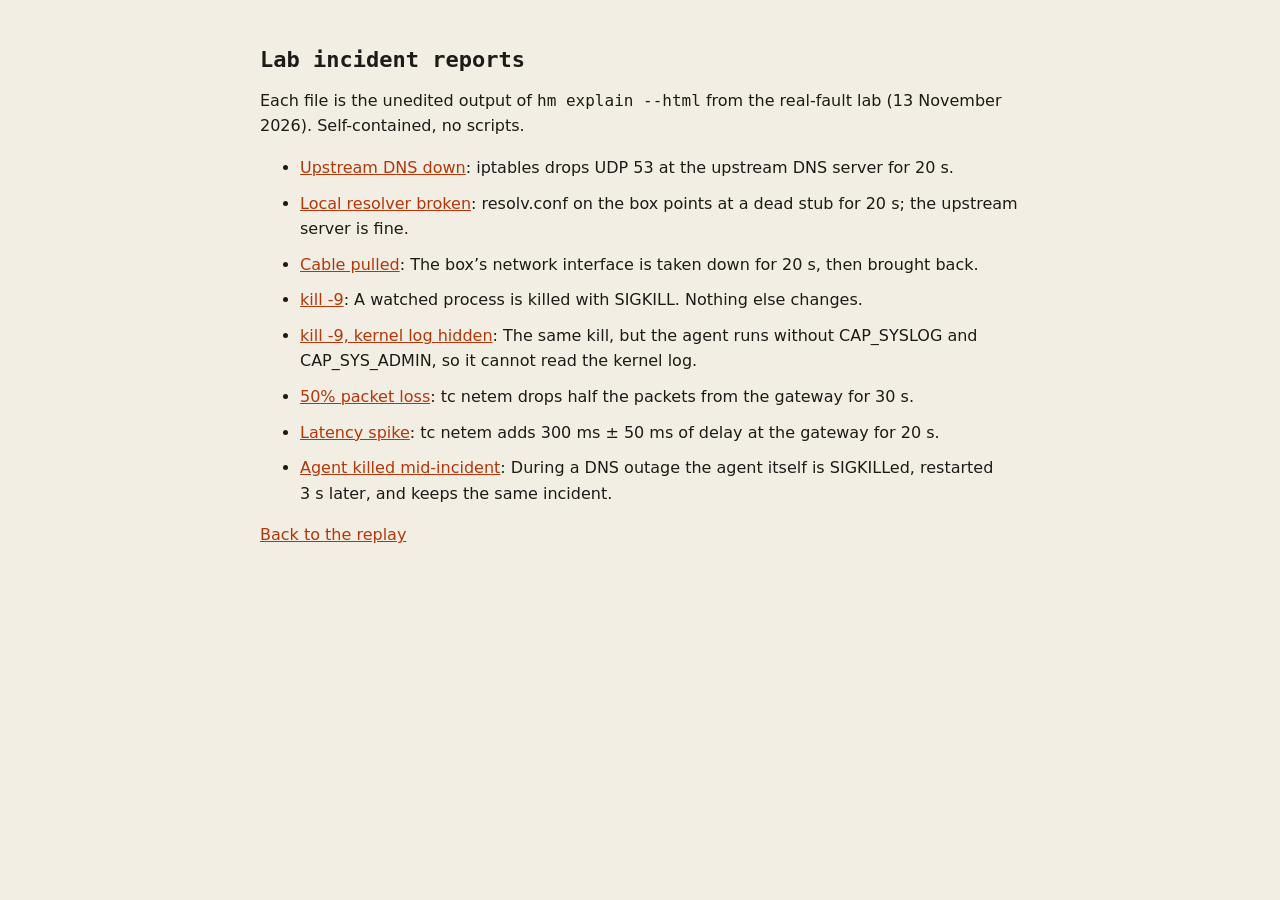
==== site/reports/index.html @ 1110263c "Hostmortem showcase: replayable real lab incidents, docs, site Co-Authored-By: Claude Opus 5.5 <nore" ====
<!doctype html><html lang="en"><head><meta charset="utf-8"><meta name="viewport" content="width=device-width,initial-scale=1">
<title>Hostmortem lab reports</title><link rel="icon" href="../favicon.svg" type="image/svg+xml">
<style>:root{color-scheme:light dark;--bg:#f2eee4;--fg:#1d1b17;--a:#b3370a}@media (prefers-color-scheme:dark){:root{--bg:#13120f;--fg:#ece6d8;--a:#ff8a57}}
body{background:var(--bg);color:var(--fg);font:16px/1.6 system-ui,sans-serif;max-width:760px;margin:0 auto;padding:32px 16px}h1{font:600 22px ui-monospace,Menlo,monospace}a{color:var(--a)}li{margin:10px 0}</style></head>
<body><main><h1>Lab incident reports</h1><p>Each file is the unedited output of <code>hm explain --html</code> from the real-fault lab (13 November 2026). Self-contained, no scripts.</p><ul><li><a href="dns_upstream.html">Upstream DNS down</a>: iptables drops UDP 53 at the upstream DNS server for 20 s.</li><li><a href="dns_local.html">Local resolver broken</a>: resolv.conf on the box points at a dead stub for 20 s; the upstream server is fine.</li><li><a href="link_down.html">Cable pulled</a>: The box’s network interface is taken down for 20 s, then brought back.</li><li><a href="kill9.html">kill -9</a>: A watched process is killed with SIGKILL. Nothing else changes.</li><li><a href="missing_kmsg.html">kill -9, kernel log hidden</a>: The same kill, but the agent runs without CAP_SYSLOG and CAP_SYS_ADMIN, so it cannot read the kernel log.</li><li><a href="packet_loss.html">50% packet loss</a>: tc netem drops half the packets from the gateway for 30 s.</li><li><a href="latency.html">Latency spike</a>: tc netem adds 300 ms ± 50 ms of delay at the gateway for 20 s.</li><li><a href="agent_crash.html">Agent killed mid-incident</a>: During a DNS outage the agent itself is SIGKILLed, restarted 3 s later, and keeps the same incident.</li></ul><p><a href="../">Back to the replay</a></p></main></body></html>
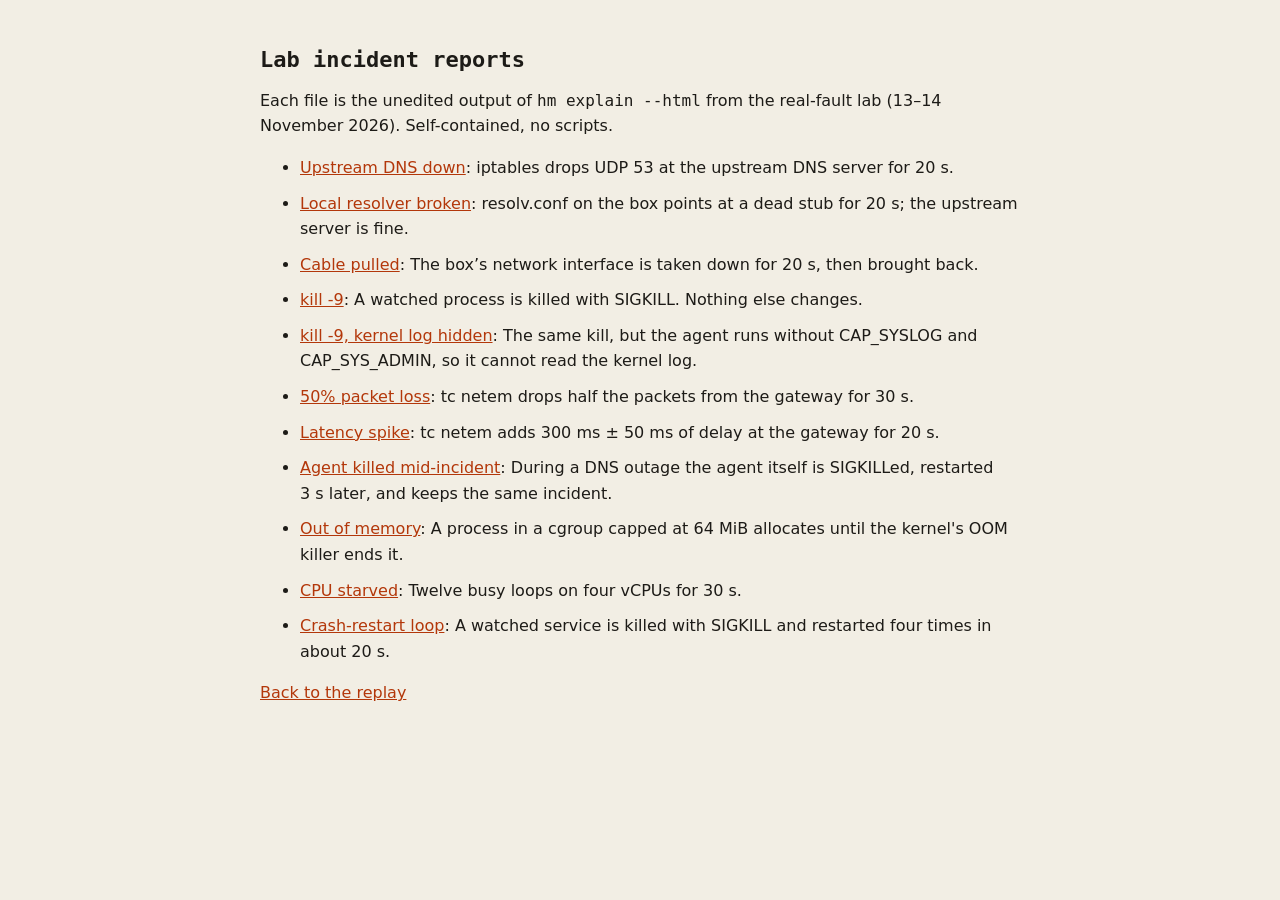
==== commit 691277e3: "11 real incidents incl. OOM kill, CPU starvation, restart loop; v0.1.0 private release; re-measured " ====
--- a/site/reports/index.html
+++ b/site/reports/index.html
@@ -2,4 +2,4 @@
 <title>Hostmortem lab reports</title><link rel="icon" href="../favicon.svg" type="image/svg+xml">
 <style>:root{color-scheme:light dark;--bg:#f2eee4;--fg:#1d1b17;--a:#b3370a}@media (prefers-color-scheme:dark){:root{--bg:#13120f;--fg:#ece6d8;--a:#ff8a57}}
 body{background:var(--bg);color:var(--fg);font:16px/1.6 system-ui,sans-serif;max-width:760px;margin:0 auto;padding:32px 16px}h1{font:600 22px ui-monospace,Menlo,monospace}a{color:var(--a)}li{margin:10px 0}</style></head>
-<body><main><h1>Lab incident reports</h1><p>Each file is the unedited output of <code>hm explain --html</code> from the real-fault lab (13 November 2026). Self-contained, no scripts.</p><ul><li><a href="dns_upstream.html">Upstream DNS down</a>: iptables drops UDP 53 at the upstream DNS server for 20 s.</li><li><a href="dns_local.html">Local resolver broken</a>: resolv.conf on the box points at a dead stub for 20 s; the upstream server is fine.</li><li><a href="link_down.html">Cable pulled</a>: The box’s network interface is taken down for 20 s, then brought back.</li><li><a href="kill9.html">kill -9</a>: A watched process is killed with SIGKILL. Nothing else changes.</li><li><a href="missing_kmsg.html">kill -9, kernel log hidden</a>: The same kill, but the agent runs without CAP_SYSLOG and CAP_SYS_ADMIN, so it cannot read the kernel log.</li><li><a href="packet_loss.html">50% packet loss</a>: tc netem drops half the packets from the gateway for 30 s.</li><li><a href="latency.html">Latency spike</a>: tc netem adds 300 ms ± 50 ms of delay at the gateway for 20 s.</li><li><a href="agent_crash.html">Agent killed mid-incident</a>: During a DNS outage the agent itself is SIGKILLed, restarted 3 s later, and keeps the same incident.</li></ul><p><a href="../">Back to the replay</a></p></main></body></html>
+<body><main><h1>Lab incident reports</h1><p>Each file is the unedited output of <code>hm explain --html</code> from the real-fault lab (13–14 November 2026). Self-contained, no scripts.</p><ul><li><a href="dns_upstream.html">Upstream DNS down</a>: iptables drops UDP 53 at the upstream DNS server for 20 s.</li><li><a href="dns_local.html">Local resolver broken</a>: resolv.conf on the box points at a dead stub for 20 s; the upstream server is fine.</li><li><a href="link_down.html">Cable pulled</a>: The box’s network interface is taken down for 20 s, then brought back.</li><li><a href="kill9.html">kill -9</a>: A watched process is killed with SIGKILL. Nothing else changes.</li><li><a href="missing_kmsg.html">kill -9, kernel log hidden</a>: The same kill, but the agent runs without CAP_SYSLOG and CAP_SYS_ADMIN, so it cannot read the kernel log.</li><li><a href="packet_loss.html">50% packet loss</a>: tc netem drops half the packets from the gateway for 30 s.</li><li><a href="latency.html">Latency spike</a>: tc netem adds 300 ms ± 50 ms of delay at the gateway for 20 s.</li><li><a href="agent_crash.html">Agent killed mid-incident</a>: During a DNS outage the agent itself is SIGKILLed, restarted 3 s later, and keeps the same incident.</li><li><a href="oom_kill.html">Out of memory</a>: A process in a cgroup capped at 64 MiB allocates until the kernel's OOM killer ends it.</li><li><a href="cpu_saturation.html">CPU starved</a>: Twelve busy loops on four vCPUs for 30 s.</li><li><a href="restart_loop.html">Crash-restart loop</a>: A watched service is killed with SIGKILL and restarted four times in about 20 s.</li></ul><p><a href="../">Back to the replay</a></p></main></body></html>
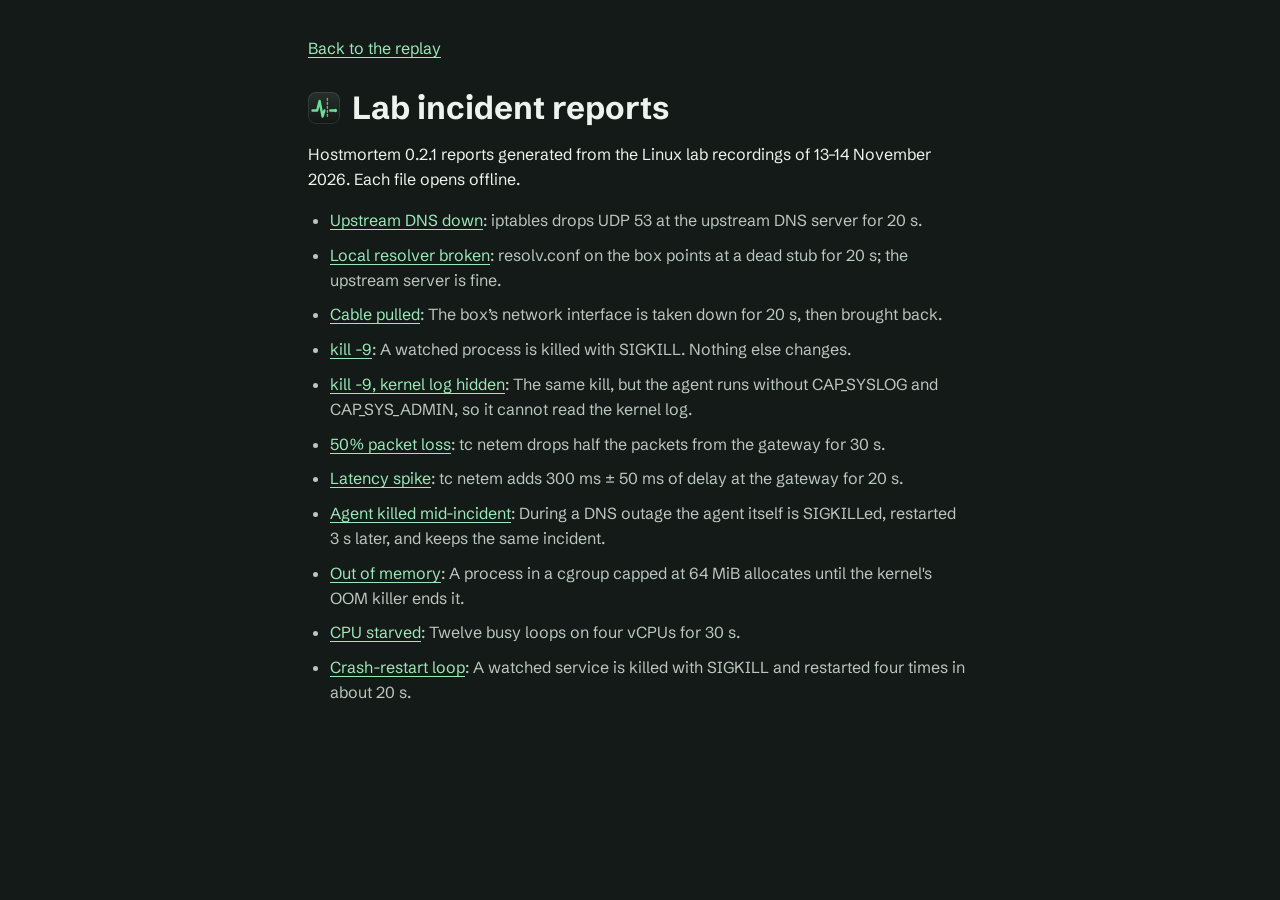
==== commit 215f61af: "Finish the Hostmortem recorder and report redesign" ====
--- a/site/reports/index.html
+++ b/site/reports/index.html
@@ -1,5 +1,11 @@
 <!doctype html><html lang="en"><head><meta charset="utf-8"><meta name="viewport" content="width=device-width,initial-scale=1">
 <title>Hostmortem lab reports</title><link rel="icon" href="../favicon.svg" type="image/svg+xml">
-<style>:root{color-scheme:light dark;--bg:#f2eee4;--fg:#1d1b17;--a:#b3370a}@media (prefers-color-scheme:dark){:root{--bg:#13120f;--fg:#ece6d8;--a:#ff8a57}}
-body{background:var(--bg);color:var(--fg);font:16px/1.6 system-ui,sans-serif;max-width:760px;margin:0 auto;padding:32px 16px}h1{font:600 22px ui-monospace,Menlo,monospace}a{color:var(--a)}li{margin:10px 0}</style></head>
-<body><main><h1>Lab incident reports</h1><p>Each file is the unedited output of <code>hm explain --html</code> from the real-fault lab (13–14 November 2026). Self-contained, no scripts.</p><ul><li><a href="dns_upstream.html">Upstream DNS down</a>: iptables drops UDP 53 at the upstream DNS server for 20 s.</li><li><a href="dns_local.html">Local resolver broken</a>: resolv.conf on the box points at a dead stub for 20 s; the upstream server is fine.</li><li><a href="link_down.html">Cable pulled</a>: The box’s network interface is taken down for 20 s, then brought back.</li><li><a href="kill9.html">kill -9</a>: A watched process is killed with SIGKILL. Nothing else changes.</li><li><a href="missing_kmsg.html">kill -9, kernel log hidden</a>: The same kill, but the agent runs without CAP_SYSLOG and CAP_SYS_ADMIN, so it cannot read the kernel log.</li><li><a href="packet_loss.html">50% packet loss</a>: tc netem drops half the packets from the gateway for 30 s.</li><li><a href="latency.html">Latency spike</a>: tc netem adds 300 ms ± 50 ms of delay at the gateway for 20 s.</li><li><a href="agent_crash.html">Agent killed mid-incident</a>: During a DNS outage the agent itself is SIGKILLed, restarted 3 s later, and keeps the same incident.</li><li><a href="oom_kill.html">Out of memory</a>: A process in a cgroup capped at 64 MiB allocates until the kernel's OOM killer ends it.</li><li><a href="cpu_saturation.html">CPU starved</a>: Twelve busy loops on four vCPUs for 30 s.</li><li><a href="restart_loop.html">Crash-restart loop</a>: A watched service is killed with SIGKILL and restarted four times in about 20 s.</li></ul><p><a href="../">Back to the replay</a></p></main></body></html>
+<link rel="stylesheet" href="../style.css">
+<style>
+main{max-width:47rem;padding-top:36px;padding-bottom:36px}
+header{display:flex;gap:12px;align-items:center;margin:22px 0 10px}
+ul{padding-left:22px;color:var(--body)}
+li{margin:10px 0}
+li a,main>a{color:var(--signal-text)}
+</style></head>
+<body><main><a href="../#examples">Back to the replay</a><header><img src="../brand/icon.svg" width="32" height="32" alt=""><h1>Lab incident reports</h1></header><p>Hostmortem 0.2.1 reports generated from the Linux lab recordings of 13–14 November 2026. Each file opens offline.</p><ul><li><a href="dns_upstream.html">Upstream DNS down</a>: iptables drops UDP 53 at the upstream DNS server for 20 s.</li><li><a href="dns_local.html">Local resolver broken</a>: resolv.conf on the box points at a dead stub for 20 s; the upstream server is fine.</li><li><a href="link_down.html">Cable pulled</a>: The box’s network interface is taken down for 20 s, then brought back.</li><li><a href="kill9.html">kill -9</a>: A watched process is killed with SIGKILL. Nothing else changes.</li><li><a href="missing_kmsg.html">kill -9, kernel log hidden</a>: The same kill, but the agent runs without CAP_SYSLOG and CAP_SYS_ADMIN, so it cannot read the kernel log.</li><li><a href="packet_loss.html">50% packet loss</a>: tc netem drops half the packets from the gateway for 30 s.</li><li><a href="latency.html">Latency spike</a>: tc netem adds 300 ms ± 50 ms of delay at the gateway for 20 s.</li><li><a href="agent_crash.html">Agent killed mid-incident</a>: During a DNS outage the agent itself is SIGKILLed, restarted 3 s later, and keeps the same incident.</li><li><a href="oom_kill.html">Out of memory</a>: A process in a cgroup capped at 64 MiB allocates until the kernel's OOM killer ends it.</li><li><a href="cpu_saturation.html">CPU starved</a>: Twelve busy loops on four vCPUs for 30 s.</li><li><a href="restart_loop.html">Crash-restart loop</a>: A watched service is killed with SIGKILL and restarted four times in about 20 s.</li></ul></main></body></html>
--- a/site/style.css
+++ b/site/style.css
@@ -0,0 +1,174 @@
+@font-face{font-family:"Schibsted Grotesk";src:url(fonts/schibsted-grotesk.woff2) format("woff2");font-weight:400 900;font-display:swap}
+@font-face{font-family:"IBM Plex Mono";src:url(fonts/ibm-plex-mono-400.woff2) format("woff2");font-weight:400;font-display:swap}
+@font-face{font-family:"IBM Plex Mono";src:url(fonts/ibm-plex-mono-500.woff2) format("woff2");font-weight:500;font-display:swap}
+
+:root{
+  color-scheme:dark;
+  --paper:#141a17;--panel:#1c2420;--well:#0b100d;--line:#36423a;
+  --ink:#edf3ee;--body:#bac7be;--muted:#97a79e;
+  --signal:#6fdc9a;--signal-text:#9be8b8;--fault:#ff7881;
+  --sans:"Schibsted Grotesk",system-ui,sans-serif;
+  --mono:"IBM Plex Mono",ui-monospace,monospace;
+  --gutter:clamp(16px,4vw,44px);
+  --rim:inset 0 1px 0 #ffffff14;
+}
+*,*::before,*::after{box-sizing:border-box}
+html{scroll-padding-top:82px;-webkit-text-size-adjust:100%}
+body{margin:0;background:var(--paper);color:var(--ink);font:16px/1.55 var(--sans)}
+h1,h2,h3,p,figure{margin:0}
+h2{font-size:clamp(25px,3vw,36px);line-height:1.1;letter-spacing:-.035em}
+h3{font-size:16px;line-height:1.35}
+code{font:500 .9em var(--mono)}
+a{color:inherit;text-underline-offset:3px}
+a:hover{color:var(--signal-text)}
+button{font:600 14px/1.15 var(--sans);cursor:pointer}
+:focus-visible{outline:2px solid var(--signal);outline-offset:3px}
+[hidden]{display:none!important}
+.skip{position:fixed;top:8px;left:12px;z-index:10;padding:8px 12px;background:var(--ink);color:var(--paper);transform:translateY(-160%)}
+.skip:focus{transform:none}
+
+.top{position:sticky;top:0;z-index:5;background:var(--paper);border-bottom:1px solid var(--line)}
+.top-inner{max-width:1248px;margin:auto;padding:9px var(--gutter);display:flex;align-items:center;justify-content:space-between;gap:14px}
+.mark{display:inline-flex;align-items:center;gap:9px;text-decoration:none;font-weight:750;font-size:19px;letter-spacing:-.035em}
+.mark img{display:block}
+.top nav{display:flex;gap:9px}
+.top nav a{display:flex;align-items:center;min-height:44px;padding:0 8px;color:var(--body);text-decoration:none;font-size:14px}
+.top nav a:hover{color:var(--ink);text-decoration:underline}
+
+main,.foot,.noscript{max-width:1248px;margin:auto;padding:0 var(--gutter)}
+main>section{padding:clamp(48px,7vw,86px) 0;border-bottom:1px solid var(--line)}
+.hero{display:grid;grid-template-columns:minmax(0,.91fr) minmax(0,1fr);gap:clamp(24px,5vw,70px);align-items:center}
+.hero h1{font-size:clamp(44px,6.3vw,94px);line-height:.94;letter-spacing:-.066em;font-weight:760;max-width:10ch}
+.lede{max-width:44ch;color:var(--body);margin:22px 0 18px;font-size:clamp(16px,1.45vw,19px)}
+.hero-link{display:inline-flex;align-items:center;min-height:44px;gap:8px;font-weight:650;color:var(--signal-text)}
+.hero-link span{padding-left:2px;text-decoration:none}
+
+.install{min-width:0;background:var(--panel);border:1px solid var(--line);border-radius:13px;padding:clamp(16px,2vw,27px);box-shadow:var(--rim)}
+.install h2{font-size:24px}
+.install-for,.install-note{color:var(--body);font-size:14px;margin:8px 0 12px}
+.install-cmd{display:flex;gap:8px;align-items:stretch}
+.install-cmd pre{flex:1;min-width:0;white-space:pre-wrap;overflow-wrap:anywhere;margin:0;padding:10px 12px;background:var(--well);border:1px solid var(--line);border-radius:6px;color:var(--signal-text);font:400 13px/1.45 var(--mono);user-select:all}
+.install-cmd code{font:inherit}
+.copy-btn,.get-primary{border:1px solid transparent;border-radius:6px;background:var(--signal);color:var(--well);padding:0 13px;min-height:44px}
+.copy-btn{min-width:76px}
+.copy-btn:hover,.get-primary:hover{background:#9be8b8;color:var(--well)}
+.copy-btn:active,.get-primary:active,.replay-btn:active,.event-buttons button:not(:disabled):active{transform:translateY(1px)}
+.install-steps{list-style:none;margin:0;padding:0;border-top:1px solid var(--line)}
+.install-steps li{display:grid;grid-template-columns:minmax(122px,auto) 1fr;gap:2px 11px;padding:6px 0;border-bottom:1px solid var(--line);align-items:baseline}
+.install-steps span{color:var(--body);font-size:13px}
+.get{margin:14px 0 0;display:flex;gap:7px 16px;align-items:center;flex-wrap:wrap;font-size:14px;font-weight:600}
+.get a{display:inline-flex;align-items:center;min-height:44px}
+.get-primary{text-decoration:none}
+
+main>.examples{padding-top:clamp(28px,4vw,48px)}
+.section-head{display:flex;align-items:end;justify-content:space-between;gap:8px 20px;margin-bottom:20px}
+.section-head>a{flex:none;color:var(--signal-text);font-size:14px;font-weight:600}
+.examples-note{color:var(--body);max-width:72ch;margin-top:7px}
+
+.picker{position:relative;display:flex;gap:4px;overflow-x:auto;padding:5px 5px 9px;margin-bottom:10px;border:1px solid var(--line);border-radius:8px;background:var(--well);scrollbar-width:thin;scrollbar-color:#52665a var(--well)}
+.picker button{position:relative;z-index:1;flex:0 0 auto;min-height:44px;padding:0 12px;border:0;border-radius:5px;background:transparent;color:var(--body)}
+.picker button:hover{color:var(--ink)}
+.picker button:focus-visible{outline-offset:-3px}
+.picker button[aria-selected=true]{color:var(--ink)}
+.picker-ink{position:absolute;top:5px;left:0;height:44px;border-radius:5px;background:#2b3830;box-shadow:inset 0 -2px var(--signal);transition:transform 170ms ease,width 170ms ease;pointer-events:none}
+
+.tape-wrap{padding:clamp(10px,2vw,22px);background:var(--panel);border:1px solid var(--line);border-radius:12px;box-shadow:var(--rim)}
+.tape-head{display:flex;align-items:center;justify-content:space-between;gap:8px 18px;margin-bottom:12px}
+.tape-what{color:var(--body);font-size:14px}
+.tape-what strong{display:block;color:var(--ink);font-size:17px}
+.tape-what .full{color:var(--signal-text);white-space:nowrap;margin-left:3px}
+.replay-btn,.event-buttons button{flex:none;padding:0 12px;min-height:44px;border:1px solid #4a5b51;border-radius:6px;background:#2b3830;color:var(--ink)}
+.replay-btn:hover,.event-buttons button:not(:disabled):hover{background:#3a4b40}
+.tape{--gutter-lane:86px;position:relative;height:228px;overflow:hidden;border:1px solid var(--line);border-radius:6px;cursor:crosshair;touch-action:pan-y;background:repeating-linear-gradient(90deg,transparent 0 47px,#1c2821 47px 48px),var(--well)}
+.tape svg{position:absolute;inset:0 10px 0 var(--gutter-lane);width:calc(100% - var(--gutter-lane) - 10px);height:100%;overflow:visible}
+.lane-names{position:absolute;inset:0 auto 0 0;width:calc(var(--gutter-lane) - 8px);border-right:1px solid var(--line);background:var(--well);pointer-events:none}
+.lane-names span{position:absolute;left:8px;transform:translateY(-50%);font-size:11px;color:var(--muted)}
+.cursor{position:absolute;top:0;bottom:0;width:1px;background:var(--signal);opacity:0;pointer-events:none}
+.tape.reading .cursor{opacity:.62}
+.tape-labels{position:absolute;inset:0;pointer-events:none}
+.tape-label{position:absolute;color:var(--body);font-size:11px;white-space:nowrap}
+.lane-rule{stroke:var(--line)}
+.m-ok{stroke:#849a8d;stroke-opacity:.7;stroke-width:1.4}
+.m-info{stroke:#dbe8df;stroke-width:2}
+.m-bad{stroke:var(--fault);stroke-width:3;stroke-linecap:round}
+.m-hit{stroke:var(--signal);stroke-width:8;stroke-opacity:0}
+.m-hit.on{stroke-opacity:.52}
+.splice-line{stroke:#a7bdb0;stroke-width:1.5;stroke-dasharray:3 4}
+.window{fill:#6fdc9a14}
+.pen{stroke:var(--signal);stroke-width:1.5;animation:pen 1400ms cubic-bezier(.33,1,.68,1) forwards}
+@keyframes pen{0%{transform:translateX(0);opacity:1}92%{opacity:1}100%{transform:translateX(var(--pen-w));opacity:0}}
+.ink{transform-box:fill-box;transform-origin:center;animation:ink 260ms ease both}
+@keyframes ink{from{transform:scaleY(0)}to{transform:scaleY(1)}}
+
+.event-controls{display:flex;align-items:start;gap:8px;margin-top:10px}
+.readout{flex:1;min-width:0;min-height:62px;padding:10px 11px;border:1px solid var(--line);border-radius:6px;background:var(--well);color:var(--body);font:400 12px/1.55 var(--mono);overflow-wrap:anywhere}
+.readout.bad{box-shadow:inset 3px 0 var(--fault);padding-left:13px}
+.readout b{color:var(--ink);font-weight:500}
+.event-buttons{display:flex;gap:5px}
+.event-buttons button{width:44px;font-size:17px}
+.event-buttons button:disabled{color:var(--muted);background:var(--well);cursor:default}
+.tape-help{margin-top:8px;color:var(--muted);font-size:13px}
+
+.verdict{margin-top:20px}
+.v-conclusion{font-size:24px;font-weight:700;letter-spacing:-.03em}
+.v-conclusion .word{color:var(--signal-text)}
+.v-conclusion .word.unknown{color:var(--ink)}
+.v-reason{color:var(--body);max-width:76ch;margin:3px 0 16px}
+.v-row{display:grid;grid-template-columns:105px minmax(0,1fr);gap:6px 15px;padding:14px 0;border-top:1px solid var(--line)}
+.v-tag{justify-self:start;align-self:start;padding:3px 7px;border:1px solid var(--line);border-radius:4px;color:var(--body);font-size:12px;font-weight:650}
+.v-tag.supported{background:var(--signal);border-color:transparent;color:var(--well)}
+.v-tag.ruled_out{color:var(--muted)}
+.v-title{font-weight:700}
+.v-title small{color:var(--muted);font:400 12px var(--mono);margin-left:8px}
+.v-text,.v-missing{color:var(--body);max-width:80ch;margin-top:4px;overflow-wrap:anywhere}
+.v-missing{font-size:14px}
+.cite{display:inline-block;color:var(--signal-text);background:var(--well);border:1px solid var(--line);border-radius:4px;padding:3px 5px;font:500 12px var(--mono);text-decoration:none}
+.cite:hover,.cite:focus-visible{background:var(--signal);color:var(--well)}
+.blind{margin-top:12px;padding:13px 17px;border:1px dashed #52665a;border-radius:6px}
+.blind ul{margin:6px 0 0;padding-left:17px;color:var(--body)}
+
+.how h2,.measured h2,.status h2{margin-bottom:25px}
+.steps{list-style:none;margin:0 0 22px;padding:0;display:grid;grid-template-columns:repeat(4,minmax(0,1fr));gap:15px}
+.steps li{padding-top:12px;border-top:1px solid var(--line)}
+.steps p{color:var(--body);margin:5px 0 0;font-size:15px}
+.diagram{overflow:auto;padding:16px;background:var(--well);border:1px solid var(--line);border-radius:8px}
+.diagram svg{display:block;width:100%;min-width:680px;max-width:950px;margin:auto}
+.d-src text,.d-label{font:500 13px var(--sans);fill:var(--ink)}
+.d-sub{font:400 11px var(--sans);fill:var(--muted)}
+.d-box{fill:var(--panel);stroke:var(--line)}
+.d-box.accent{stroke:var(--signal)}
+.d-line{fill:none;stroke:#64796d}
+.d-line.dashed{stroke-dasharray:4 4}
+.ledger{display:grid;grid-template-columns:repeat(3,minmax(0,1fr));gap:0 18px;margin:0}
+.ledger div{display:flex;flex-direction:column;border-top:1px solid var(--line);padding:13px 0}
+.ledger dt,.status-cols li{color:var(--body)}
+.ledger dd{order:-1;margin:0;font-size:clamp(24px,3.1vw,38px);font-weight:650;letter-spacing:-.035em}
+.ledger dd.how{order:0;margin-top:5px;color:var(--signal-text);font-size:13px;letter-spacing:0}
+.status-cols{display:grid;grid-template-columns:1fr 1fr;gap:20px}
+.status-cols ul{list-style:none;margin:8px 0 0;padding:0}
+.status-cols li{border-top:1px solid var(--line);padding:7px 0}
+.fine{margin-top:15px;max-width:75ch;color:var(--muted);font-size:14px}
+.foot{padding-top:20px;padding-bottom:28px;color:var(--muted);font-size:13px}
+
+@media(max-width:820px){
+  .hero{grid-template-columns:1fr}
+  .hero h1{max-width:15ch}
+  .steps,.ledger{grid-template-columns:repeat(2,minmax(0,1fr))}
+}
+@media(max-width:510px){
+  .top nav{gap:0}
+  .top nav a{padding:0 6px}
+  .top nav a:nth-child(n+3){display:none}
+  .section-head,.tape-head{align-items:start;flex-direction:column}
+  .tape{--gutter-lane:68px;height:186px}
+  .event-controls{flex-wrap:wrap}
+  .readout{flex-basis:100%}
+  .event-buttons{margin-left:auto}
+  .v-row,.status-cols{grid-template-columns:minmax(0,1fr)}
+}
+@media(max-width:355px){
+  .install-steps li,.steps{grid-template-columns:1fr}
+}
+@media(prefers-reduced-motion:reduce){
+  *,*::before,*::after{animation-duration:1ms!important;animation-delay:0ms!important;transition-duration:1ms!important}
+}
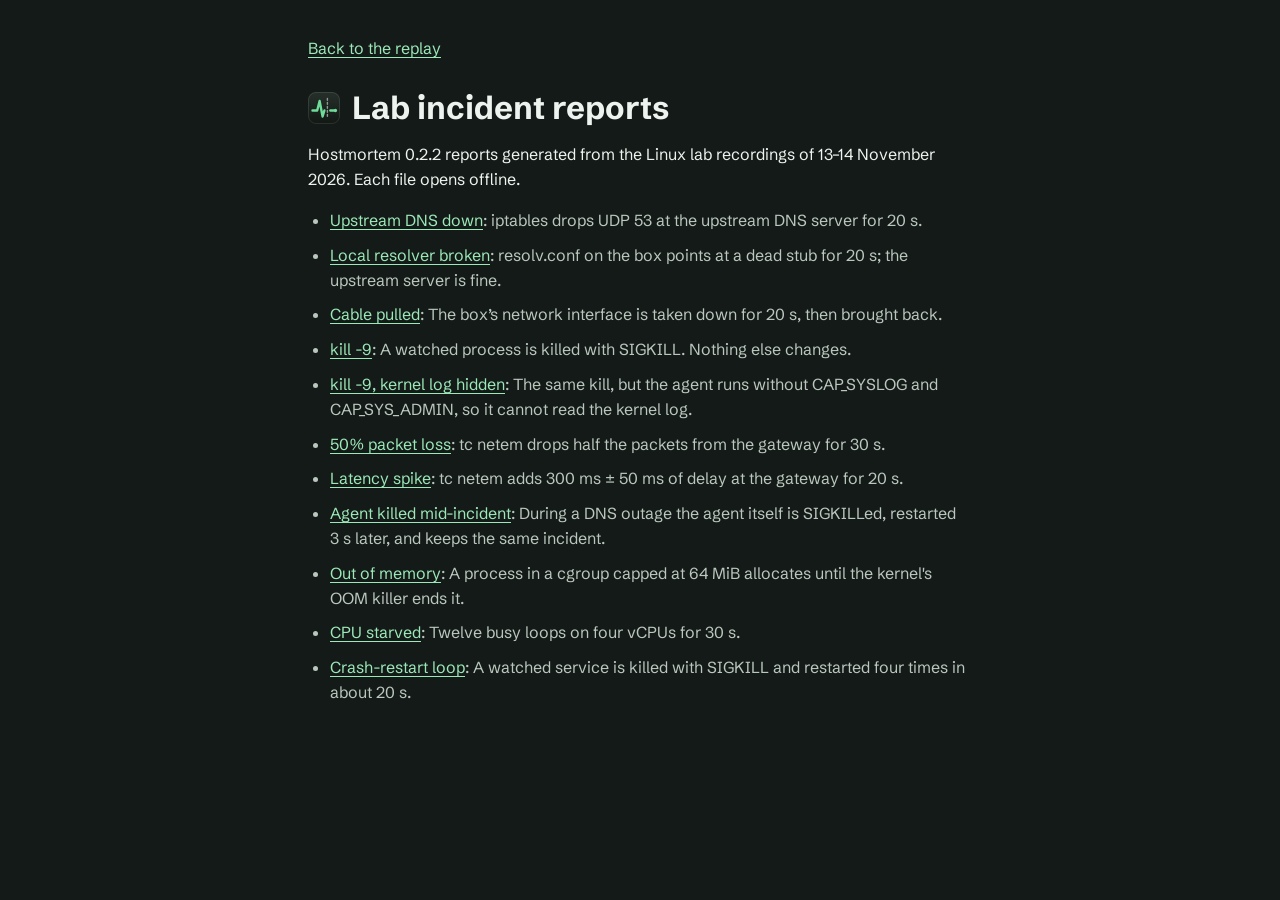
==== commit 8c8041c9: "Regenerate the lab reports with accessible tables" ====
--- a/site/reports/index.html
+++ b/site/reports/index.html
@@ -8,4 +8,4 @@
 li{margin:10px 0}
 li a,main>a{color:var(--signal-text)}
 </style></head>
-<body><main><a href="../#examples">Back to the replay</a><header><img src="../brand/icon.svg" width="32" height="32" alt=""><h1>Lab incident reports</h1></header><p>Hostmortem 0.2.1 reports generated from the Linux lab recordings of 13–14 November 2026. Each file opens offline.</p><ul><li><a href="dns_upstream.html">Upstream DNS down</a>: iptables drops UDP 53 at the upstream DNS server for 20 s.</li><li><a href="dns_local.html">Local resolver broken</a>: resolv.conf on the box points at a dead stub for 20 s; the upstream server is fine.</li><li><a href="link_down.html">Cable pulled</a>: The box’s network interface is taken down for 20 s, then brought back.</li><li><a href="kill9.html">kill -9</a>: A watched process is killed with SIGKILL. Nothing else changes.</li><li><a href="missing_kmsg.html">kill -9, kernel log hidden</a>: The same kill, but the agent runs without CAP_SYSLOG and CAP_SYS_ADMIN, so it cannot read the kernel log.</li><li><a href="packet_loss.html">50% packet loss</a>: tc netem drops half the packets from the gateway for 30 s.</li><li><a href="latency.html">Latency spike</a>: tc netem adds 300 ms ± 50 ms of delay at the gateway for 20 s.</li><li><a href="agent_crash.html">Agent killed mid-incident</a>: During a DNS outage the agent itself is SIGKILLed, restarted 3 s later, and keeps the same incident.</li><li><a href="oom_kill.html">Out of memory</a>: A process in a cgroup capped at 64 MiB allocates until the kernel's OOM killer ends it.</li><li><a href="cpu_saturation.html">CPU starved</a>: Twelve busy loops on four vCPUs for 30 s.</li><li><a href="restart_loop.html">Crash-restart loop</a>: A watched service is killed with SIGKILL and restarted four times in about 20 s.</li></ul></main></body></html>
+<body><main><a href="../#examples">Back to the replay</a><header><img src="../brand/icon.svg" width="32" height="32" alt=""><h1>Lab incident reports</h1></header><p>Hostmortem 0.2.2 reports generated from the Linux lab recordings of 13–14 November 2026. Each file opens offline.</p><ul><li><a href="dns_upstream.html">Upstream DNS down</a>: iptables drops UDP 53 at the upstream DNS server for 20 s.</li><li><a href="dns_local.html">Local resolver broken</a>: resolv.conf on the box points at a dead stub for 20 s; the upstream server is fine.</li><li><a href="link_down.html">Cable pulled</a>: The box’s network interface is taken down for 20 s, then brought back.</li><li><a href="kill9.html">kill -9</a>: A watched process is killed with SIGKILL. Nothing else changes.</li><li><a href="missing_kmsg.html">kill -9, kernel log hidden</a>: The same kill, but the agent runs without CAP_SYSLOG and CAP_SYS_ADMIN, so it cannot read the kernel log.</li><li><a href="packet_loss.html">50% packet loss</a>: tc netem drops half the packets from the gateway for 30 s.</li><li><a href="latency.html">Latency spike</a>: tc netem adds 300 ms ± 50 ms of delay at the gateway for 20 s.</li><li><a href="agent_crash.html">Agent killed mid-incident</a>: During a DNS outage the agent itself is SIGKILLed, restarted 3 s later, and keeps the same incident.</li><li><a href="oom_kill.html">Out of memory</a>: A process in a cgroup capped at 64 MiB allocates until the kernel's OOM killer ends it.</li><li><a href="cpu_saturation.html">CPU starved</a>: Twelve busy loops on four vCPUs for 30 s.</li><li><a href="restart_loop.html">Crash-restart loop</a>: A watched service is killed with SIGKILL and restarted four times in about 20 s.</li></ul></main></body></html>
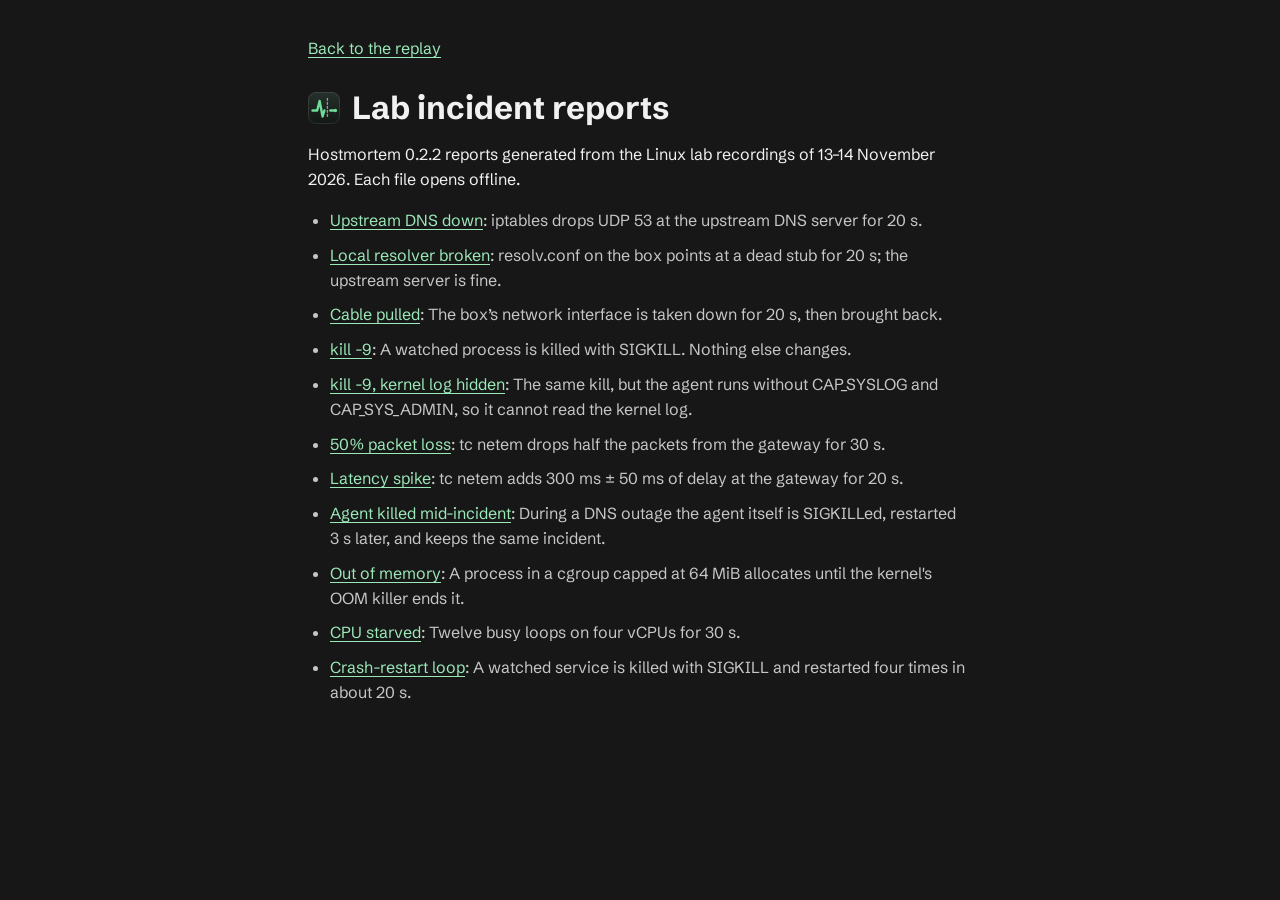
==== commit 7f2cec82: "Give the recorder a neutral chassis and playback controls" ====
--- a/site/reports/index.html
+++ b/site/reports/index.html
@@ -1,6 +1,6 @@
 <!doctype html><html lang="en"><head><meta charset="utf-8"><meta name="viewport" content="width=device-width,initial-scale=1">
 <title>Hostmortem lab reports</title><link rel="icon" href="../favicon.svg" type="image/svg+xml">
-<link rel="stylesheet" href="../style.css">
+<link rel="stylesheet" href="../style.css?v=4">
 <style>
 main{max-width:47rem;padding-top:36px;padding-bottom:36px}
 header{display:flex;gap:12px;align-items:center;margin:22px 0 10px}
--- a/site/style.css
+++ b/site/style.css
@@ -4,13 +4,17 @@
 
 :root{
   color-scheme:dark;
-  --paper:#141a17;--panel:#1c2420;--well:#0b100d;--line:#36423a;
-  --ink:#edf3ee;--body:#bac7be;--muted:#97a79e;
+  --paper:#171717;--panel:#232323;--well:#101010;--line:#414141;
+  --ink:#f1f1f1;--body:#c6c6c6;--muted:#adadad;
   --signal:#6fdc9a;--signal-text:#9be8b8;--fault:#ff7881;
   --sans:"Schibsted Grotesk",system-ui,sans-serif;
   --mono:"IBM Plex Mono",ui-monospace,monospace;
   --gutter:clamp(16px,4vw,44px);
-  --rim:inset 0 1px 0 #ffffff14;
+  --rim:inset 0 1px 0 #ffffff16;
+  --raised:linear-gradient(180deg,#292929,#222222);
+  --housing:0 12px 22px -13px #000,0 2px 0 #0d0d0d,var(--rim);
+  --recess:inset 0 2px 5px #0009,0 1px 0 #ffffff10;
+  --press:120ms cubic-bezier(.22,.68,.36,1);
 }
 *,*::before,*::after{box-sizing:border-box}
 html{scroll-padding-top:82px;-webkit-text-size-adjust:100%}
@@ -20,41 +24,57 @@
 h3{font-size:16px;line-height:1.35}
 code{font:500 .9em var(--mono)}
 a{color:inherit;text-underline-offset:3px}
-a:hover{color:var(--signal-text)}
+a:hover{color:var(--ink)}
 button{font:600 14px/1.15 var(--sans);cursor:pointer}
+.control-icon{width:17px;height:17px;flex:none;display:block;fill:none;stroke:currentColor;stroke-width:1.55;stroke-linecap:round;stroke-linejoin:round}
 :focus-visible{outline:2px solid var(--signal);outline-offset:3px}
 [hidden]{display:none!important}
 .skip{position:fixed;top:8px;left:12px;z-index:10;padding:8px 12px;background:var(--ink);color:var(--paper);transform:translateY(-160%)}
 .skip:focus{transform:none}
 
-.top{position:sticky;top:0;z-index:5;background:var(--paper);border-bottom:1px solid var(--line)}
+.top{position:sticky;top:0;z-index:5;background:#181818;border-block-end:1px solid #3b3b3b;box-shadow:0 2px 0 #101010}
 .top-inner{max-width:1248px;margin:auto;padding:9px var(--gutter);display:flex;align-items:center;justify-content:space-between;gap:14px}
 .mark{display:inline-flex;align-items:center;gap:9px;text-decoration:none;font-weight:750;font-size:19px;letter-spacing:-.035em}
 .mark img{display:block}
 .top nav{display:flex;gap:9px}
 .top nav a{display:flex;align-items:center;min-height:44px;padding:0 8px;color:var(--body);text-decoration:none;font-size:14px}
-.top nav a:hover{color:var(--ink);text-decoration:underline}
+.top nav a:hover{color:var(--ink);background:#272727;border-radius:5px}
 
 main,.foot,.noscript{max-width:1248px;margin:auto;padding:0 var(--gutter)}
 main>section{padding:clamp(48px,7vw,86px) 0;border-bottom:1px solid var(--line)}
-.hero{display:grid;grid-template-columns:minmax(0,.91fr) minmax(0,1fr);gap:clamp(24px,5vw,70px);align-items:center}
+.hero{position:relative;isolation:isolate;display:grid;grid-template-columns:minmax(0,.91fr) minmax(0,1fr);gap:clamp(24px,5vw,70px);align-items:center}
+.hero::before{content:"";position:absolute;z-index:-1;inset:0 calc(-1 * var(--gutter));pointer-events:none;
+  background:
+    linear-gradient(90deg,transparent 49.9%,#ffffff08 50%,transparent 50.1%),
+    linear-gradient(180deg,#242424 0,#1c1c1c 42%,#171717 100%);
+  border-inline:1px solid #313131}
 .hero h1{font-size:clamp(44px,6.3vw,94px);line-height:.94;letter-spacing:-.066em;font-weight:760;max-width:10ch}
 .lede{max-width:44ch;color:var(--body);margin:22px 0 18px;font-size:clamp(16px,1.45vw,19px)}
-.hero-link{display:inline-flex;align-items:center;min-height:44px;gap:8px;font-weight:650;color:var(--signal-text)}
-.hero-link span{padding-left:2px;text-decoration:none}
-
-.install{min-width:0;background:var(--panel);border:1px solid var(--line);border-radius:13px;padding:clamp(16px,2vw,27px);box-shadow:var(--rim)}
+.hero-link{display:inline-flex;align-items:center;min-height:44px;gap:8px;font-weight:650;color:var(--ink);text-underline-offset:5px}
+.hero-link span{display:grid;place-items:center;width:27px;height:27px;border:1px solid #505050;border-radius:50%;text-decoration:none;
+  color:var(--signal-text);background:#222;transition:transform var(--press)}
+.hero-link:hover span{transform:translateY(3px)}
+
+.install{min-width:0;background:var(--raised);border:1px solid var(--line);border-radius:12px;padding:clamp(16px,2vw,27px);box-shadow:var(--housing)}
 .install h2{font-size:24px}
 .install-for,.install-note{color:var(--body);font-size:14px;margin:8px 0 12px}
-.install-cmd{display:flex;gap:8px;align-items:stretch}
-.install-cmd pre{flex:1;min-width:0;white-space:pre-wrap;overflow-wrap:anywhere;margin:0;padding:10px 12px;background:var(--well);border:1px solid var(--line);border-radius:6px;color:var(--signal-text);font:400 13px/1.45 var(--mono);user-select:all}
+.install-cmd{display:flex;gap:8px;align-items:center}
+.install-cmd pre{flex:1;min-width:0;white-space:pre-wrap;overflow-wrap:anywhere;margin:0;padding:10px 12px;background:var(--well);border:1px solid var(--line);border-radius:6px;color:var(--ink);font:400 13px/1.55 var(--mono);user-select:all;box-shadow:var(--recess)}
 .install-cmd code{font:inherit}
-.copy-btn,.get-primary{border:1px solid transparent;border-radius:6px;background:var(--signal);color:var(--well);padding:0 13px;min-height:44px}
-.copy-btn{min-width:76px}
-.copy-btn:hover,.get-primary:hover{background:#9be8b8;color:var(--well)}
-.copy-btn:active,.get-primary:active,.replay-btn:active,.event-buttons button:not(:disabled):active{transform:translateY(1px)}
-.install-steps{list-style:none;margin:0;padding:0;border-top:1px solid var(--line)}
-.install-steps li{display:grid;grid-template-columns:minmax(122px,auto) 1fr;gap:2px 11px;padding:6px 0;border-bottom:1px solid var(--line);align-items:baseline}
+.copy-btn,.get-primary{border:1px solid transparent;border-radius:6px;background:#e7e7e7;color:var(--well);padding:0 13px;min-height:44px;box-shadow:0 2px 0 #868686,inset 0 1px 0 #fff;transition:transform var(--press),box-shadow var(--press),background var(--press)}
+.copy-btn{display:inline-flex;align-items:center;justify-content:center;gap:5px;min-width:89px}
+.copy-btn:hover,.get-primary:hover{background:#fff;color:var(--well)}
+.copy-btn .copy-check,.copy-btn[data-copy-state="copied"] .copy-outline{display:none}
+.copy-btn[data-copy-state="copied"] .copy-check{display:block}
+.copy-check path{stroke-dasharray:1;animation:check-draw 210ms cubic-bezier(.22,.68,.36,1) both}
+@keyframes check-draw{from{stroke-dashoffset:1}to{stroke-dashoffset:0}}
+.copy-btn[data-copy-state="copied"]{background:#a8e6bb;color:#14231a;box-shadow:0 2px 0 #52775d,inset 0 1px 0 #d6ffe2}
+.copy-btn:active,.get-primary:active,.replay-btn:active,.event-buttons button:not(:disabled):active{transform:translateY(2px);box-shadow:inset 0 1px 2px #0003}
+.install-steps{list-style:none;margin:0;padding:4px 0 4px 32px;position:relative;counter-reset:steps;border-block:1px solid var(--line)}
+.install-steps::before{content:"";position:absolute;left:10px;top:19px;bottom:19px;width:1px;background:#5d5d5d}
+.install-steps li{display:grid;grid-template-columns:minmax(122px,auto) 1fr;gap:2px 11px;padding:6px 0;align-items:baseline;position:relative;counter-increment:steps}
+.install-steps li::before{content:counter(steps);position:absolute;top:6px;left:-32px;display:grid;place-items:center;width:21px;height:21px;
+  border:1px solid #5a5a5a;border-radius:50%;background:#303030;color:#ddd;font:500 11px var(--mono);box-shadow:0 1px 1px #101010}
 .install-steps span{color:var(--body);font-size:13px}
 .get{margin:14px 0 0;display:flex;gap:7px 16px;align-items:center;flex-wrap:wrap;font-size:14px;font-weight:600}
 .get a{display:inline-flex;align-items:center;min-height:44px}
@@ -65,49 +85,80 @@
 .section-head>a{flex:none;color:var(--signal-text);font-size:14px;font-weight:600}
 .examples-note{color:var(--body);max-width:72ch;margin-top:7px}
 
-.picker{position:relative;display:flex;gap:4px;overflow-x:auto;padding:5px 5px 9px;margin-bottom:10px;border:1px solid var(--line);border-radius:8px;background:var(--well);scrollbar-width:thin;scrollbar-color:#52665a var(--well)}
+.picker{position:relative;display:flex;gap:4px;overflow-x:auto;padding:5px 5px 9px;margin-bottom:10px;border:1px solid var(--line);border-radius:8px;background:var(--well);scrollbar-width:thin;scrollbar-color:#656565 var(--well);box-shadow:var(--recess)}
 .picker button{position:relative;z-index:1;flex:0 0 auto;min-height:44px;padding:0 12px;border:0;border-radius:5px;background:transparent;color:var(--body)}
 .picker button:hover{color:var(--ink)}
 .picker button:focus-visible{outline-offset:-3px}
 .picker button[aria-selected=true]{color:var(--ink)}
-.picker-ink{position:absolute;top:5px;left:0;height:44px;border-radius:5px;background:#2b3830;box-shadow:inset 0 -2px var(--signal);transition:transform 170ms ease,width 170ms ease;pointer-events:none}
-
-.tape-wrap{padding:clamp(10px,2vw,22px);background:var(--panel);border:1px solid var(--line);border-radius:12px;box-shadow:var(--rim)}
+.picker-ink{position:absolute;top:5px;left:0;height:44px;border-radius:5px;background:linear-gradient(#383838,#2b2b2b);box-shadow:inset 0 1px 0 #ffffff24,inset 0 -2px var(--signal);transition:transform 190ms cubic-bezier(.2,.7,.25,1),width 190ms cubic-bezier(.2,.7,.25,1);pointer-events:none}
+
+.tape-wrap{padding:clamp(10px,2vw,22px);background:var(--raised);border:1px solid var(--line);border-radius:12px;box-shadow:var(--housing)}
 .tape-head{display:flex;align-items:center;justify-content:space-between;gap:8px 18px;margin-bottom:12px}
 .tape-what{color:var(--body);font-size:14px}
 .tape-what strong{display:block;color:var(--ink);font-size:17px}
-.tape-what .full{color:var(--signal-text);white-space:nowrap;margin-left:3px}
-.replay-btn,.event-buttons button{flex:none;padding:0 12px;min-height:44px;border:1px solid #4a5b51;border-radius:6px;background:#2b3830;color:var(--ink)}
-.replay-btn:hover,.event-buttons button:not(:disabled):hover{background:#3a4b40}
-.tape{--gutter-lane:86px;position:relative;height:228px;overflow:hidden;border:1px solid var(--line);border-radius:6px;cursor:crosshair;touch-action:pan-y;background:repeating-linear-gradient(90deg,transparent 0 47px,#1c2821 47px 48px),var(--well)}
+.tape-what .full{display:inline-flex;gap:4px;align-items:center;color:var(--signal-text);white-space:nowrap;margin-left:3px}
+.full .control-icon{width:15px;height:15px}
+.replay-btn,.event-buttons button{flex:none;padding:0 12px;min-height:44px;border:1px solid #565656;border-radius:6px;background:linear-gradient(#373737,#2b2b2b);color:var(--ink);box-shadow:0 2px 0 #101010,var(--rim);transition:transform var(--press),box-shadow var(--press),border-color var(--press)}
+.replay-btn{display:inline-flex;align-items:center;justify-content:center;gap:6px;min-width:124px}
+.replay-btn:hover,.event-buttons button:not(:disabled):hover{background:#424242}
+.replay-btn .replay-pause,.replay-btn[data-replay="playing"] .replay-play{display:none}
+.replay-btn[data-replay="playing"] .replay-pause{display:block}
+.replay-btn[data-replay="playing"],.replay-btn[data-replay="paused"]{color:var(--signal-text);border-color:#6f987c}
+.tape{--gutter-lane:86px;position:relative;height:248px;overflow:hidden;border:1px solid var(--line);border-radius:6px;cursor:crosshair;touch-action:pan-y;background:var(--well);box-shadow:var(--recess)}
 .tape svg{position:absolute;inset:0 10px 0 var(--gutter-lane);width:calc(100% - var(--gutter-lane) - 10px);height:100%;overflow:visible}
 .lane-names{position:absolute;inset:0 auto 0 0;width:calc(var(--gutter-lane) - 8px);border-right:1px solid var(--line);background:var(--well);pointer-events:none}
 .lane-names span{position:absolute;left:8px;transform:translateY(-50%);font-size:11px;color:var(--muted)}
-.cursor{position:absolute;top:0;bottom:0;width:1px;background:var(--signal);opacity:0;pointer-events:none}
+.cursor{position:absolute;top:0;bottom:24px;width:1px;background:var(--signal);opacity:0;pointer-events:none}
 .tape.reading .cursor{opacity:.62}
 .tape-labels{position:absolute;inset:0;pointer-events:none}
 .tape-label{position:absolute;color:var(--body);font-size:11px;white-space:nowrap}
+.time-label{position:absolute;bottom:3px;color:var(--muted);font:400 10px var(--mono);transform:translateX(-50%)}
+.time-tick{stroke:#292929}
+.time-axis{stroke:#444}
 .lane-rule{stroke:var(--line)}
-.m-ok{stroke:#849a8d;stroke-opacity:.7;stroke-width:1.4}
-.m-info{stroke:#dbe8df;stroke-width:2}
+.m-ok{stroke:#a2a2a2;stroke-opacity:.7;stroke-width:1.4}
+.m-info{stroke:#e4e4e4;stroke-width:2}
 .m-bad{stroke:var(--fault);stroke-width:3;stroke-linecap:round}
 .m-hit{stroke:var(--signal);stroke-width:8;stroke-opacity:0}
 .m-hit.on{stroke-opacity:.52}
-.splice-line{stroke:#a7bdb0;stroke-width:1.5;stroke-dasharray:3 4}
-.window{fill:#6fdc9a14}
-.pen{stroke:var(--signal);stroke-width:1.5;animation:pen 1400ms cubic-bezier(.33,1,.68,1) forwards}
+.splice-line{stroke:#b4b4b4;stroke-width:1.5;stroke-dasharray:3 4}
+.window{fill:url(#incident-hatch);stroke:#727272;stroke-width:.65;vector-effect:non-scaling-stroke}
+.window-stroke{stroke:#262626;stroke-width:2}
+.pen{color:var(--signal);stroke:currentColor;stroke-width:1.5;animation:pen var(--replay-duration,2400ms) linear forwards}
 @keyframes pen{0%{transform:translateX(0);opacity:1}92%{opacity:1}100%{transform:translateX(var(--pen-w));opacity:0}}
-.ink{transform-box:fill-box;transform-origin:center;animation:ink 260ms ease both}
+.ink{transform-box:fill-box;transform-origin:center;animation:ink 155ms cubic-bezier(.22,.7,.36,1) both}
 @keyframes ink{from{transform:scaleY(0)}to{transform:scaleY(1)}}
+.tape[data-replay="paused"] :is(.pen,.ink){animation-play-state:paused}
+.tape:is([data-replay="playing"],[data-replay="paused"]) :is(.cursor,.m-hit.on){visibility:hidden}
+
+.event-position{display:flex;align-items:center;gap:12px;margin-top:10px}
+#event-count{min-width:101px;color:var(--body);font:400 11px var(--mono);font-variant-numeric:tabular-nums}
+.event-position input{appearance:none;display:block;min-width:0;width:100%;height:36px;margin:0;background:transparent;cursor:ew-resize;
+  --seek-track:linear-gradient(90deg,var(--signal) var(--seek-progress,0%),#545454 var(--seek-progress,0%))}
+.event-position input::-webkit-slider-runnable-track{height:4px;border-radius:4px;background:var(--seek-track)}
+.event-position input::-moz-range-track{height:4px;border-radius:4px;background:var(--seek-track)}
+.event-position input::-webkit-slider-thumb{appearance:none;width:16px;height:16px;margin-top:-6px;border-radius:50%;
+  background:#dadada;border:1px solid #111;box-shadow:0 2px 4px #111;transition:transform var(--press)}
+.event-position input::-moz-range-thumb{width:14px;height:14px;border-radius:50%;
+  background:#dadada;border:1px solid #111;box-shadow:0 2px 4px #111;transition:transform var(--press)}
+.event-position input:active::-webkit-slider-thumb{transform:scale(1.15)}
+.event-position input:active::-moz-range-thumb{transform:scale(1.15)}
+
 
 .event-controls{display:flex;align-items:start;gap:8px;margin-top:10px}
-.readout{flex:1;min-width:0;min-height:62px;padding:10px 11px;border:1px solid var(--line);border-radius:6px;background:var(--well);color:var(--body);font:400 12px/1.55 var(--mono);overflow-wrap:anywhere}
-.readout.bad{box-shadow:inset 3px 0 var(--fault);padding-left:13px}
+.readout{flex:1;min-width:0;min-height:62px;padding:10px 11px;border:1px solid var(--line);border-radius:6px;background:var(--well);color:var(--body);font:400 12px/1.55 var(--mono);overflow-wrap:anywhere;box-shadow:var(--recess)}
+.readout.bad{box-shadow:inset 3px 0 var(--fault),var(--recess);padding-left:13px}
 .readout b{color:var(--ink);font-weight:500}
 .event-buttons{display:flex;gap:5px}
-.event-buttons button{width:44px;font-size:17px}
+.event-buttons button{display:grid;place-items:center;width:44px;padding:0}
 .event-buttons button:disabled{color:var(--muted);background:var(--well);cursor:default}
-.tape-help{margin-top:8px;color:var(--muted);font-size:13px}
+.tape-footer{display:flex;align-items:center;justify-content:space-between;flex-wrap:wrap;gap:4px 16px;margin-top:8px}
+.tape-help,.tape-key{color:var(--muted);font-size:13px}
+.tape-key{display:flex;flex-wrap:wrap;gap:4px 11px;list-style:none;margin:0;padding:0}
+.tape-key li{display:flex;align-items:center;gap:4px}
+.tape-key span{display:inline-block;width:3px;height:10px;border-radius:2px;background:#a2a2a2}
+.tape-key .key-fault{background:var(--fault)}
+.tape-key .key-window{width:12px;background:repeating-linear-gradient(135deg,#2d2d2d 0 2px,#161616 2px 4px);border:1px solid #777}
 
 .verdict{margin-top:20px}
 .v-conclusion{font-size:24px;font-weight:700;letter-spacing:-.03em}
@@ -124,20 +175,20 @@
 .v-missing{font-size:14px}
 .cite{display:inline-block;color:var(--signal-text);background:var(--well);border:1px solid var(--line);border-radius:4px;padding:3px 5px;font:500 12px var(--mono);text-decoration:none}
 .cite:hover,.cite:focus-visible{background:var(--signal);color:var(--well)}
-.blind{margin-top:12px;padding:13px 17px;border:1px dashed #52665a;border-radius:6px}
+.blind{margin-top:12px;padding:13px 17px;border:1px dashed #686868;border-radius:6px}
 .blind ul{margin:6px 0 0;padding-left:17px;color:var(--body)}
 
 .how h2,.measured h2,.status h2{margin-bottom:25px}
 .steps{list-style:none;margin:0 0 22px;padding:0;display:grid;grid-template-columns:repeat(4,minmax(0,1fr));gap:15px}
 .steps li{padding-top:12px;border-top:1px solid var(--line)}
 .steps p{color:var(--body);margin:5px 0 0;font-size:15px}
-.diagram{overflow:auto;padding:16px;background:var(--well);border:1px solid var(--line);border-radius:8px}
+.diagram{overflow:auto;padding:16px;background:var(--well);border:1px solid var(--line);border-radius:8px;box-shadow:var(--recess)}
 .diagram svg{display:block;width:100%;min-width:680px;max-width:950px;margin:auto}
 .d-src text,.d-label{font:500 13px var(--sans);fill:var(--ink)}
 .d-sub{font:400 11px var(--sans);fill:var(--muted)}
 .d-box{fill:var(--panel);stroke:var(--line)}
 .d-box.accent{stroke:var(--signal)}
-.d-line{fill:none;stroke:#64796d}
+.d-line{fill:none;stroke:#777}
 .d-line.dashed{stroke-dasharray:4 4}
 .ledger{display:grid;grid-template-columns:repeat(3,minmax(0,1fr));gap:0 18px;margin:0}
 .ledger div{display:flex;flex-direction:column;border-top:1px solid var(--line);padding:13px 0}
@@ -152,6 +203,7 @@
 
 @media(max-width:820px){
   .hero{grid-template-columns:1fr}
+  .hero::before{background:linear-gradient(#222,#171717 72%)}
   .hero h1{max-width:15ch}
   .steps,.ledger{grid-template-columns:repeat(2,minmax(0,1fr))}
 }
@@ -160,7 +212,7 @@
   .top nav a{padding:0 6px}
   .top nav a:nth-child(n+3){display:none}
   .section-head,.tape-head{align-items:start;flex-direction:column}
-  .tape{--gutter-lane:68px;height:186px}
+  .tape{--gutter-lane:68px;height:205px}
   .event-controls{flex-wrap:wrap}
   .readout{flex-basis:100%}
   .event-buttons{margin-left:auto}
